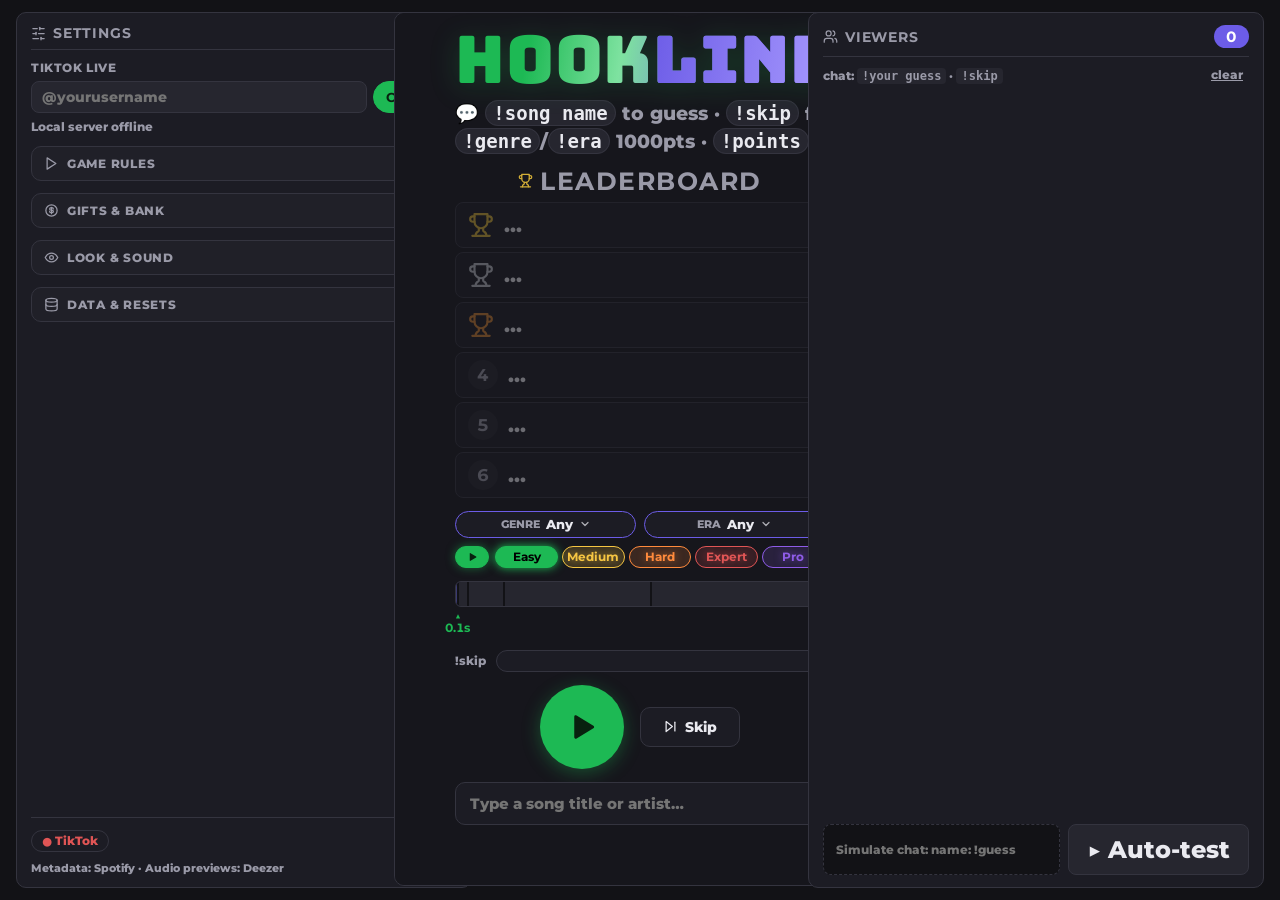
==== games/hookline/index.html @ 4ba78feb "MonkDoesStuff site v1: Games + Projects pages, plus static game copies Games page (default): Hooklin" ====
<!DOCTYPE html>
<html lang="en">
<head>
  <meta charset="UTF-8">
  <meta name="viewport" content="width=device-width, initial-scale=1.0">
  <title>Hookline</title>
  <link rel="preconnect" href="https://fonts.googleapis.com">
  <link rel="preconnect" href="https://fonts.gstatic.com" crossorigin>
  <link href="https://fonts.googleapis.com/css2?family=Bungee&family=Montserrat:wght@500;600;700;800&display=swap" rel="stylesheet">
  <link rel="stylesheet" href="css/style.css">
</head>
<body>
  <div id="layout">

    <!-- LEFT: settings console -->
    <aside id="left-col" class="col-panel">
      <h2 class="col-title"><svg class="icon" viewBox="0 0 24 24" fill="none" stroke="currentColor" stroke-width="2" stroke-linecap="round" stroke-linejoin="round"><line x1="21" x2="14" y1="4" y2="4"/><line x1="10" x2="3" y1="4" y2="4"/><line x1="21" x2="12" y1="12" y2="12"/><line x1="8" x2="3" y1="12" y2="12"/><line x1="21" x2="16" y1="20" y2="20"/><line x1="12" x2="3" y1="20" y2="20"/><line x1="14" x2="14" y1="2" y2="6"/><line x1="8" x2="8" y1="10" y2="14"/><line x1="16" x2="16" y1="18" y2="22"/></svg> Settings</h2>
      <section id="settings-panel">
        <div class="setting-row" id="row-tiktok">
          <span class="setting-label">TikTok LIVE</span>
          <div id="tiktok-connect-row">
            <input type="text" id="tiktok-user" placeholder="@yourusername" autocomplete="off" spellcheck="false">
            <button id="tiktok-connect-btn" class="chip">Connect</button>
          </div>
          <div class="setting-note" id="tiktok-note">Go live on TikTok, then connect your username</div>
        </div>

        <details class="sgroup" data-group="game">
          <summary><svg class="icon" viewBox="0 0 24 24" fill="none" stroke="currentColor" stroke-width="2" stroke-linecap="round" stroke-linejoin="round"><polygon points="5 3 19 12 5 21 5 3"/></svg> Game rules</summary>
          <div class="setting-row" id="row-stages">
            <span class="setting-label">Clip lengths</span>
            <div class="chips" id="stage-chips">
              <button class="chip" data-stage="0.1">0.1s</button>
              <button class="chip" data-stage="0.2">0.2s</button>
              <button class="chip" data-stage="0.5">0.5s</button>
              <button class="chip" data-stage="2">2s</button>
              <button class="chip" data-stage="5">5s</button>
              <button class="chip" data-stage="8">8s</button>
              <button class="chip" data-stage="15">15s</button>
            </div>
            <div class="setting-note">Which clip lengths a round steps through (shorter = more points). Applies from the next song</div>
          </div>
          <div class="setting-row" id="row-skippct">
            <span class="setting-label">!skip threshold</span>
            <div id="skippct-wrap">
              <input type="range" id="skippct-slider" min="0" max="100" value="25">
              <span id="skippct-value">25%</span>
            </div>
            <div class="setting-note">% of current viewers voting <code>!skip</code> to unlock the next clip length</div>
          </div>
          <div class="setting-row" id="row-purchasemode">
            <span class="setting-label">!genre/!era purchases</span>
            <div class="chips" id="purchasemode-chips">
              <button class="chip" data-pm="queue">Queue up</button>
              <button class="chip" data-pm="override">Override</button>
            </div>
            <div class="setting-note">If someone buys while another purchase is running: wait its turn, or replace it</div>
          </div>
          <div class="setting-row" id="row-follow">
            <span class="setting-label">Follow to play</span>
            <div class="chips" id="follow-chips">
              <button class="chip" data-follow="true">On</button>
              <button class="chip" data-follow="false">Off</button>
            </div>
            <div class="setting-note">Viewers must follow you before guesses and purchases count. New follows unlock instantly</div>
          </div>
          <div class="setting-row" id="row-automode">
            <span class="setting-label">Auto mode (AFK)</span>
            <div class="chips" id="automode-chips">
              <button class="chip" data-auto="true">On</button>
              <button class="chip" data-auto="false">Off</button>
            </div>
            <div class="chips" id="autogap-chips">
              <button class="chip" data-gap="500">0.5s gap</button>
              <button class="chip" data-gap="1000">1s gap</button>
              <button class="chip" data-gap="2000">2s gap</button>
            </div>
            <div class="setting-note">Loops the clip; a guessed song plays its full preview then the next round starts by itself</div>
          </div>
        </details>

        <details class="sgroup" data-group="bank">
          <summary><svg class="icon" viewBox="0 0 24 24" fill="none" stroke="currentColor" stroke-width="2" stroke-linecap="round" stroke-linejoin="round"><circle cx="12" cy="12" r="9"/><path d="M12 7v10"/><path d="M15 9.5c0-1.1-1.34-2-3-2s-3 .9-3 2 1.34 2 3 2 3 .9 3 2-1.34 2-3 2-3-.9-3-2"/></svg> Gifts &amp; bank</summary>
          <div class="setting-row" id="row-bank">
            <span class="setting-label">!bank rates</span>
            <div id="coinratio-wrap">
              <input type="number" id="coinratio-input" min="0" step="0.5" value="1">
              <span class="num-suffix">banked pts per gifted coin</span>
            </div>
            <div id="likesrate-wrap">
              <input type="number" id="likesrate-input" min="0" step="1" value="10">
              <span class="num-suffix">likes per 1 banked pt (0 = off)</span>
            </div>
            <div class="setting-note">Gifts and likes bank points in a separate pot, spent first on <code>!genre</code>/<code>!era</code></div>
          </div>
          <div class="setting-row" id="row-bankrotate">
            <span class="setting-label">Podium rotation</span>
            <div class="chips" id="bankrotate-chips">
              <button class="chip" data-rot="0">Leaderboard only</button>
              <button class="chip" data-rot="5">5s</button>
              <button class="chip" data-rot="10">10s</button>
              <button class="chip" data-rot="15">15s</button>
            </div>
            <div class="setting-note">The podium alternates Leaderboard ↔ Bank at this pace</div>
          </div>
          <div class="setting-row" id="row-wheelspin">
            <span class="setting-label">Gift wheel spin</span>
            <div id="wheelcoins-wrap">
              <input type="number" id="wheelcoins-input" min="0" step="1" value="0">
              <span class="num-suffix">coins to spin (0 = off)</span>
            </div>
            <div id="spinscale-wrap">
              <input type="range" id="spinscale-slider" min="50" max="150" step="5" value="100">
              <span id="spinscale-value">100%</span>
              <span class="num-suffix">wheel size</span>
            </div>
            <div id="spinpos-wrap">
              <input type="range" id="spinpos-slider" min="0" max="100" step="5" value="50">
              <span id="spinpos-value">50%</span>
              <span class="num-suffix">wheel position</span>
            </div>
            <div class="chips">
              <button class="chip" id="testspin-btn">Test spin</button>
            </div>
            <div class="setting-note">A single gift worth this many coins spins the wheel: 10K banked jackpot · free genre pick · free era pick · 1K banked · 2.5K banked</div>
          </div>
        </details>

        <details class="sgroup" data-group="look">
          <summary><svg class="icon" viewBox="0 0 24 24" fill="none" stroke="currentColor" stroke-width="2" stroke-linecap="round" stroke-linejoin="round"><circle cx="12" cy="12" r="3"/><path d="M2 12s3.5-7 10-7 10 7 10 7-3.5 7-10 7-10-7-10-7Z"/></svg> Look &amp; sound</summary>
          <div class="setting-row" id="row-volume">
            <span class="setting-label">Volume</span>
            <div id="volume-wrap" title="Volume">
              <span id="volume-icon"></span>
              <input type="range" id="volume-slider" min="0" max="100" value="70">
            </div>
          </div>
          <div class="setting-row" id="row-buffer">
            <span class="setting-label">Buffer</span>
            <div id="buffer-wrap">
              <input type="range" id="buffer-slider" min="0" max="120" value="0">
              <span id="buffer-value">0px</span>
            </div>
            <div class="setting-note">Empty space at the top of the frame, so TikTok's live UI doesn't cover the game</div>
          </div>
          <div class="setting-row" id="row-zoom">
            <span class="setting-label">Game zoom</span>
            <div id="zoom-wrap">
              <input type="range" id="zoom-slider" min="80" max="125" step="5" value="100">
              <span id="zoom-value">100%</span>
            </div>
            <div class="setting-note">Scales everything in the game column to fill the width more or less</div>
          </div>
          <div class="setting-row" id="row-logosize">
            <span class="setting-label">Title size</span>
            <div id="logosize-wrap">
              <input type="range" id="logosize-slider" min="50" max="150" step="5" value="100">
              <span id="logosize-value">100%</span>
            </div>
            <div class="setting-note">HOOKLINE.fun logo — shrink it if your monitor renders it too big</div>
          </div>
          <div class="setting-row" id="row-hintsize">
            <span class="setting-label">!commands size</span>
            <div id="hintsize-wrap">
              <input type="range" id="hintsize-slider" min="50" max="150" step="5" value="100">
              <span id="hintsize-value">100%</span>
            </div>
            <div class="setting-note">The two !song / !genre hint rows under the logo</div>
          </div>
        </details>

        <details class="sgroup" data-group="data">
          <summary><svg class="icon" viewBox="0 0 24 24" fill="none" stroke="currentColor" stroke-width="2" stroke-linecap="round" stroke-linejoin="round"><ellipse cx="12" cy="5" rx="9" ry="3"/><path d="M3 5v14c0 1.66 4 3 9 3s9-1.34 9-3V5"/><path d="M3 12c0 1.66 4 3 9 3s9-1.34 9-3"/></svg> Data &amp; resets</summary>
          <div class="setting-row" id="row-catalog" hidden>
            <span class="setting-label">Catalogue</span>
            <div id="catalog-info"></div>
            <button id="rebuild-btn" class="chip">⟳ Update catalogue</button>
            <div class="setting-note" id="rebuild-note">Pulls the latest songs from hookline.fun</div>
          </div>
          <div class="setting-row" id="row-reset">
            <span class="setting-label">Reset</span>
            <div class="chips">
              <button class="chip" id="clear-score-btn">Reset Score</button>
              <button class="chip" id="clear-lb-btn">Clear Leaderboard</button>
            </div>
          </div>
        </details>
      </section>
      <div id="left-footer">
        <div id="conn-row">
          <span id="tf-pill" title="TikFinity connection">● TikFinity</span>
          <button id="stats-btn" title="Stats"><svg class="icon" viewBox="0 0 24 24" fill="none" stroke="currentColor" stroke-width="2" stroke-linecap="round" stroke-linejoin="round"><path d="M3 3v18h18"/><path d="M18 17V9"/><path d="M13 17V5"/><path d="M8 17v-3"/></svg></button>
        </div>
        <span id="credits">Metadata: Spotify · Audio previews: Deezer</span>
      </div>
    </aside>

    <!-- CENTER: the game -->
    <main id="game">
      <h1 id="logo">Hook<span>line</span><em id="logo-tld">.fun</em></h1>

      <div id="how-to">
        <div>💬 <code>!song name</code> to guess · <code>!skip</code> for more</div>
        <div><code>!genre</code>/<code>!era</code> 1000pts · <code>!points</code> · <code>!bank</code></div>
      </div>

      <section id="top5" hidden>
        <h3 id="top5-title"><svg class="icon" viewBox="0 0 24 24" fill="none" stroke="currentColor" stroke-width="2" stroke-linecap="round" stroke-linejoin="round"><path d="M6 9H4.5a2.5 2.5 0 0 1 0-5H6"/><path d="M18 9h1.5a2.5 2.5 0 0 0 0-5H18"/><path d="M4 22h16"/><path d="M10 14.66V17c0 .55-.47.98-.97 1.21C7.85 18.75 7 20.24 7 22"/><path d="M14 14.66V17c0 .55.47.98.97 1.21C16.15 18.75 17 20.24 17 22"/><path d="M18 2H6v7a6 6 0 0 0 12 0V2Z"/></svg> LEADERBOARD</h3>
        <ol id="top5-list"></ol>
      </section>

      <div id="purchase-bar" hidden>
        <span id="pb-now"></span>
        <span id="pb-queue"></span>
      </div>

      <div id="winner-banner" hidden>
        <img id="winner-pfp" alt="" referrerpolicy="no-referrer">
        <div id="winner-pfp-fake" hidden>?</div>
        <span id="winner-name"></span>
        <span id="winner-points"></span>
      </div>

      <div id="round-badges"></div>

      <div id="clipbar">
        <div id="clipbar-segments"></div>
        <div id="clipbar-progress"></div>
      </div>
      <div id="clip-marker-wrap">
        <div id="clip-marker">
          <span id="cm-arrow">▲</span>
          <span id="cm-time"></span>
        </div>
      </div>

      <div id="skipbar" hidden>
        <span id="skipbar-label">!skip</span>
        <div id="skipbar-track"><div id="skipbar-fill"></div></div>
      </div>

      <div id="play-row">
        <button id="play-btn" title="Play clip"><svg class="ic-play" viewBox="0 0 24 24" fill="currentColor"><path d="M5.5 5.14v13.72c0 .8.87 1.3 1.56.88l11.2-6.86a1.03 1.03 0 0 0 0-1.76L7.06 4.26A1.03 1.03 0 0 0 5.5 5.14Z"/></svg><svg class="ic-pause" viewBox="0 0 24 24" fill="currentColor"><rect x="6" y="5" width="4" height="14" rx="1"/><rect x="14" y="5" width="4" height="14" rx="1"/></svg></button>
        <button id="skip-btn"><svg class="icon" viewBox="0 0 24 24" fill="none" stroke="currentColor" stroke-width="2" stroke-linecap="round" stroke-linejoin="round"><polygon points="5 4 15 12 5 20 5 4"/><line x1="19" x2="19" y1="5" y2="19"/></svg> Skip</button>
      </div>

      <div id="guess-box">
        <input type="text" id="guess-input" placeholder="Type a song title or artist…" autocomplete="off" spellcheck="false">
        <ul id="suggestions" hidden></ul>
      </div>

      <div id="reveal" hidden>
        <h2 id="reveal-outcome"></h2>
        <div id="reveal-card">
          <img id="reveal-cover" alt="Album cover">
          <div id="reveal-meta">
            <div id="reveal-title"></div>
            <div id="reveal-artist"></div>
            <div id="reveal-info"></div>
            <a id="reveal-spotify" target="_blank" rel="noopener">Open in Spotify ↗</a>
          </div>
        </div>
        <div id="reveal-points"></div>
        <div id="reveal-progress"><div id="reveal-progress-fill"></div></div>
        <div class="actions">
          <button id="replay-btn" title="Replay the clip"><svg class="ic-play" viewBox="0 0 24 24" fill="currentColor"><path d="M5.5 5.14v13.72c0 .8.87 1.3 1.56.88l11.2-6.86a1.03 1.03 0 0 0 0-1.76L7.06 4.26A1.03 1.03 0 0 0 5.5 5.14Z"/></svg><svg class="ic-pause" viewBox="0 0 24 24" fill="currentColor"><rect x="6" y="5" width="4" height="14" rx="1"/><rect x="14" y="5" width="4" height="14" rx="1"/></svg></button>
          <button id="next-btn">NEXT SONG ▶</button>
        </div>
      </div>

      <!-- bottom quarter of the 9:16 frame stays empty: webcam goes here on stream -->
      <div id="cam-zone"></div>

      <div id="spin-overlay" hidden>
        <div id="spin-card">
          <div id="spin-user">
            <img id="spin-pfp" alt="" referrerpolicy="no-referrer" hidden>
            <span id="spin-pfp-fake" hidden></span>
            <span id="spin-name"></span>
          </div>
          <div id="spin-title"></div>
          <div id="spin-wheel-wrap">
            <svg id="spin-wheel" viewBox="0 0 200 200"></svg>
            <div id="spin-pointer"><svg viewBox="0 0 24 24" fill="currentColor"><path d="M12 21 4 7h16L12 21Z"/></svg></div>
          </div>
          <div id="spin-result"></div>
        </div>
      </div>

      <div id="party-overlay" hidden>
        <div id="party-rays"></div>
        <div id="party-rays2"></div>
        <div id="party-card">
          <img id="party-pfp" alt="" referrerpolicy="no-referrer" hidden>
          <div id="party-title">MONK IS HERE!</div>
          <div id="party-handle">@monkdoesstuff</div>
          <div id="party-credit">Song Credit: LovDev — The Game Dev</div>
        </div>
      </div>

      <div id="overlay" hidden>
        <div id="overlay-content"></div>
      </div>
    </main>

    <!-- RIGHT: viewer console -->
    <aside id="right-col" class="col-panel">
      <h2 class="col-title"><svg class="icon" viewBox="0 0 24 24" fill="none" stroke="currentColor" stroke-width="2" stroke-linecap="round" stroke-linejoin="round"><path d="M16 21v-2a4 4 0 0 0-4-4H6a4 4 0 0 0-4 4v2"/><circle cx="9" cy="7" r="4"/><path d="M22 21v-2a4 4 0 0 0-3-3.87"/><path d="M16 3.13a4 4 0 0 1 0 7.75"/></svg> Viewers <span id="viewer-count" title="Current live viewers">0</span></h2>
      <section id="tiktok-panel">
        <div id="tiktok-panel-head">
          <span id="tf-hint">chat: <code>!your guess</code> · <code>!skip</code></span>
          <button id="chat-clear" title="Clear the chat log">clear</button>
        </div>
        <ul id="chat-feed"></ul>
        <div id="sim-row">
          <input type="text" id="sim-input" placeholder="Simulate chat: name: !guess" autocomplete="off">
          <button id="autotest-btn" title="Simulated chatroom of 10 fake viewers">▶ Auto-test</button>
        </div>
      </section>
    </aside>

  </div>

  <!-- iOS-style scroll wheel for the settings pickers -->
  <div id="wheel-overlay" hidden>
    <div id="wheel-card">
      <div id="wheel-title"></div>
      <div id="wheel-wrap">
        <div id="wheel"></div>
        <div id="wheel-highlight"></div>
      </div>
      <button id="wheel-done" class="big-btn">DONE</button>
    </div>
  </div>

  <dialog id="stats-modal">
    <h2>Stats</h2>
    <div id="stats-content"></div>
    <button id="stats-close">Close</button>
  </dialog>

  <script type="module" src="js/main.js"></script>
</body>
</html>
---- games/hookline/css/style.css ----
:root {
  --bg: #121216;
  --panel: #1c1c24;
  --panel-2: #26262f;
  --text: #eaeaf0;
  --text-dim: #9a9aa8;
  --accent: #1db954;
  --accent-2: #6c5ce7;
  --wrong: #e05555;
  --border: #34343f;
  --radius: 10px;
}

* { box-sizing: border-box; }

/* `display: flex` on a rule would otherwise beat the UA's [hidden] styling —
   without this, "hidden" overlays/panels still render (dark wash over the UI) */
[hidden] { display: none !important; }

body {
  margin: 0;
  font-family: "Montserrat", "Segoe UI", system-ui, sans-serif;
  font-weight: 800; /* Extra Bold is the house style, same as hookline.fun */
  background: var(--bg);
  color: var(--text);
  display: flex;
  flex-direction: column;
  align-items: center;
  min-height: 100vh;
}

input, select, button, textarea { font-family: inherit; font-weight: inherit; }

#logo {
  font-family: "Bungee", "Segoe UI", sans-serif;
  font-size: calc(4.1rem * var(--logo-scale, 1)); /* slider-scaled; base leaves room for the .fun tag */
  font-weight: 400;
  width: 100%;
  max-width: 80%;
  text-align: center;
  margin: 0 0 -4px;
  letter-spacing: 0.01em;
  line-height: 1;
  background: linear-gradient(100deg, var(--accent) 20%, #7ee2a0 45%, var(--accent-2) 80%);
  -webkit-background-clip: text;
  background-clip: text;
  color: transparent;
  filter: drop-shadow(0 4px 14px rgba(29, 185, 84, 0.22));
  user-select: none;
}
#logo span {
  background: linear-gradient(100deg, var(--accent-2), #a99bff);
  -webkit-background-clip: text;
  background-clip: text;
  color: transparent;
}
/* the .fun tag: same face, small, tucked at the right of the wordmark */
#logo-tld {
  font-style: normal;
  font-size: 0.3em;
  margin-left: 6px;
  background: linear-gradient(100deg, #a99bff, #7ee2a0);
  -webkit-background-clip: text;
  background-clip: text;
  color: transparent;
}

#left-footer {
  border-top: 1px solid var(--border);
  padding-top: 10px;
  display: flex;
  flex-direction: column;
  gap: 8px;
  margin-top: auto;
}
#conn-row {
  display: flex;
  align-items: center;
  justify-content: space-between;
}
#credits { color: var(--text-dim); font-size: 0.68rem; }

#tf-pill {
  font-size: 0.72rem;
  color: var(--wrong);
  border: 1px solid var(--border);
  border-radius: 999px;
  padding: 3px 10px;
  white-space: nowrap;
}
#tf-pill.connected { color: var(--accent); }

#stats-btn {
  background: none; border: 1px solid var(--border); border-radius: 8px;
  font-size: 1rem; padding: 4px 8px; cursor: pointer;
}

/* ---------- 3-column layout ---------- */

#layout {
  width: 100%;
  display: grid;
  /* side consoles pinned to the screen edges; the 9:16 frame (stream capture
     area) centres itself in the flexible middle track */
  /* equal side tracks keep the game frame dead-centre on screen — the left is
     wide enough for the genre chips on one row; the right panel doesn't fill
     its track, it pins to the screen edge at its original width below */
  grid-template-columns: 456px minmax(0, 1fr) 456px; /* 60% of the old 760 — the trimmed settings fit fine */
  gap: 16px;
  padding: 12px 16px;
  align-items: start;
  flex: 1;
}

#right-col {
  width: 456px; /* matches the slimmer left track so the frame stays dead-centre */
  justify-self: end;
}

.col-panel {
  background: var(--panel);
  border: 1px solid var(--border);
  border-radius: var(--radius);
  padding: 12px 14px;
  display: flex;
  flex-direction: column;
  gap: 10px;
  position: sticky;
  top: 12px;
  height: calc(100dvh - 24px); /* full viewport height, matching the frame */
  overflow-y: auto;
  scrollbar-width: thin;
}

.col-title {
  margin: 0;
  font-size: 0.85rem;
  color: var(--text-dim);
  text-transform: uppercase;
  letter-spacing: 0.06em;
  border-bottom: 1px solid var(--border);
  padding-bottom: 8px;
  display: flex;
  align-items: center;
  gap: 7px;
}

.icon { width: 15px; height: 15px; flex-shrink: 0; }

#viewer-count {
  margin-left: auto;
  background: var(--accent-2);
  color: #fff;
  border-radius: 999px;
  padding: 2px 12px;
  font-size: 0.95rem;
  font-weight: 700;
  font-variant-numeric: tabular-nums;
  letter-spacing: 0;
  text-transform: none;
}
#viewer-count.bump { animation: count-bump 350ms ease; }
@keyframes count-bump {
  0% { transform: scale(1); }
  40% { transform: scale(1.22); }
  100% { transform: scale(1); }
}
#volume-icon { display: flex; color: var(--text-dim); }
#stats-btn { display: flex; align-items: center; color: var(--text); }

#reveal-outcome { display: flex; align-items: center; gap: 10px; justify-content: center; }

/* self-win pill: pops in with a bounce, animated equaliser bars keep dancing */
.win-pill {
  background: var(--accent);
  color: #07230f;
  font-weight: 800;
  font-size: 1.15rem;
  border-radius: 999px;
  padding: 10px 24px;
  display: inline-flex;
  align-items: center;
  gap: 11px;
  box-shadow: 0 4px 20px rgba(29, 185, 84, 0.45);
  animation: pill-pop 480ms cubic-bezier(0.34, 1.56, 0.64, 1);
}
@keyframes pill-pop {
  from { transform: scale(0.2); opacity: 0; }
  to { transform: scale(1); opacity: 1; }
}
.eq { display: flex; gap: 3px; align-items: flex-end; height: 19px; }
.eq i {
  width: 4px;
  height: 100%;
  background: #07230f;
  border-radius: 2px;
  transform-origin: bottom;
  animation: eq-bounce 850ms ease-in-out infinite;
}
.eq i:nth-child(1) { animation-delay: 0ms; }
.eq i:nth-child(2) { animation-delay: 160ms; }
.eq i:nth-child(3) { animation-delay: 320ms; }
.eq i:nth-child(4) { animation-delay: 480ms; }
@keyframes eq-bounce {
  0%, 100% { transform: scaleY(0.3); }
  50% { transform: scaleY(1); }
}

/* loss pill: same pop, but red — and the equaliser sags instead of dancing */
.lose-pill {
  background: var(--wrong);
  color: #2b0a0a;
  font-weight: 800;
  font-size: 1.15rem;
  border-radius: 999px;
  padding: 10px 24px;
  display: inline-flex;
  align-items: center;
  gap: 11px;
  box-shadow: 0 4px 20px rgba(224, 85, 85, 0.4);
  animation: pill-pop 480ms cubic-bezier(0.34, 1.56, 0.64, 1);
}
.lose-pill .eq i { background: #2b0a0a; }
.eq-sad i {
  animation-name: eq-sag;
  animation-duration: 1600ms;
  animation-iteration-count: 1;
  animation-fill-mode: forwards;
}
@keyframes eq-sag {
  0% { transform: scaleY(0.9); }
  60%, 100% { transform: scaleY(0.15); }
}

.lb-pfp {
  width: 34px; height: 34px;
  border-radius: 50%;
  object-fit: cover;
  flex-shrink: 0;
}

@media (max-width: 1020px) {
  #layout { grid-template-columns: 1fr; }
  .col-panel { position: static; height: auto; }
  #left-col { order: 2; }
  main#game { order: 1; aspect-ratio: auto; height: auto; width: 100%; }
  #right-col { order: 3; width: auto; justify-self: stretch; }
}

/* ---------- settings (left column) ---------- */

#settings-panel {
  display: flex;
  flex-direction: column;
  gap: 12px;
}

.setting-row { display: flex; flex-direction: column; gap: 6px; }
.setting-label { color: var(--text-dim); font-size: 0.75rem; text-transform: uppercase; letter-spacing: 0.05em; }

.chips { display: flex; flex-wrap: wrap; gap: 6px; }
.chip {
  background: var(--panel-2);
  border: 1px solid var(--border);
  color: var(--text);
  border-radius: 999px;
  padding: 4px 12px;
  font-size: 0.82rem;
  cursor: pointer;
}
.chip.active { background: var(--accent); border-color: var(--accent); color: #08210f; font-weight: 600; }
.chip:disabled { opacity: 0.35; cursor: default; }

.font-row { display: flex; align-items: center; gap: 6px; }
#font-select, .elem-font {
  flex: 1;
  min-width: 0;
  width: 100%;
  background: var(--panel-2);
  color: var(--text);
  border: 1px solid var(--border);
  border-radius: 8px;
  padding: 6px 10px;
  font-size: 0.85rem;
  outline: none;
  cursor: pointer;
}
#font-select:focus, .elem-font:focus { border-color: var(--accent-2); }
.elem-size {
  width: 52px;
  background: var(--panel-2);
  color: var(--text);
  border: 1px solid var(--border);
  border-radius: 8px;
  padding: 6px 6px;
  font-size: 0.85rem;
  text-align: center;
  outline: none;
  flex-shrink: 0;
}
.elem-size:focus { border-color: var(--accent-2); }
.px-label { color: var(--text-dim); font-size: 0.75rem; }

#volume-wrap { display: flex; align-items: center; gap: 8px; }
#volume-slider { flex: 1; accent-color: var(--accent); }

#skippct-wrap, #buffer-wrap, #zoom-wrap, #logosize-wrap, #hintsize-wrap { display: flex; align-items: center; gap: 8px; }
#skippct-slider, #buffer-slider, #zoom-slider, #logosize-slider, #hintsize-slider { flex: 1; accent-color: var(--accent-2); }
#buffer-value, #zoom-value, #logosize-value, #hintsize-value {
  font-size: 0.8rem;
  font-variant-numeric: tabular-nums;
  min-width: 44px;
  text-align: right;
}
#skippct-value {
  font-size: 0.8rem;
  font-variant-numeric: tabular-nums;
  min-width: 38px;
  text-align: right;
}
#row-skippct code { background: var(--panel-2); padding: 1px 4px; border-radius: 3px; }

.setting-note { color: var(--text-dim); font-size: 0.75rem; min-height: 1em; }

/* settings value pills: tap to open the wheel picker */
.value-btn {
  display: inline-flex;
  align-items: center;
  justify-content: space-between;
  gap: 6px;
  align-self: flex-start;
  min-width: 220px;
  background: var(--panel-2);
  border: 1px solid var(--border);
  border-radius: 999px;
  padding: 7px 14px;
  color: var(--text);
  font-family: inherit;
  font-size: 0.9rem;
  font-weight: 600;
  cursor: pointer;
}
.value-btn:hover { border-color: var(--accent); }
.b-caret { width: 12px; height: 12px; opacity: 0.7; flex-shrink: 0; }

/* big green confirm button (wheel picker) */
.big-btn {
  background: var(--accent);
  color: #08210f;
  font-weight: 800;
  font-size: 1rem;
  border: none;
  border-radius: 999px;
  padding: 12px 28px;
  cursor: pointer;
  box-shadow: 0 4px 18px rgba(29, 185, 84, 0.3);
}
.big-btn:hover { filter: brightness(1.08); }

/* wheel picker: pops up centred, scroll-snap column like a date picker */
#wheel-overlay {
  position: fixed;
  inset: 0;
  z-index: 30;
  background: rgba(12, 12, 16, 0.7);
  display: flex;
  align-items: center;
  justify-content: center;
}
#wheel-card {
  width: min(300px, 88vw);
  background: var(--panel);
  border: 1px solid var(--border);
  border-radius: 16px;
  padding: 16px;
  display: flex;
  flex-direction: column;
  gap: 12px;
  align-items: center;
  box-shadow: 0 18px 50px rgba(0, 0, 0, 0.6);
  animation: wheel-pop 260ms cubic-bezier(0.34, 1.56, 0.64, 1);
}
@keyframes wheel-pop {
  from { transform: scale(0.7) translateY(24px); opacity: 0; }
  to { transform: scale(1) translateY(0); opacity: 1; }
}
#wheel-title {
  color: var(--text-dim);
  font-size: 0.8rem;
  text-transform: uppercase;
  letter-spacing: 0.08em;
}
#wheel-wrap { position: relative; width: 100%; }
#wheel {
  height: 320px;
  overflow-y: auto;
  scroll-snap-type: y mandatory;
  padding: 140px 0; /* keep (height - item) / 2 so ends can centre */
  scrollbar-width: none;
  -webkit-mask-image: linear-gradient(transparent, #000 25%, #000 75%, transparent);
  mask-image: linear-gradient(transparent, #000 25%, #000 75%, transparent);
}
#wheel::-webkit-scrollbar { display: none; }
.wheel-item {
  display: flex;
  align-items: center;
  justify-content: center;
  width: 100%;
  height: 40px;
  scroll-snap-align: center;
  background: none;
  border: none;
  color: var(--text-dim);
  font-family: inherit;
  font-size: 1rem;
  cursor: pointer;
  transition: transform 0.15s ease, color 0.15s ease;
}
.wheel-item.near { color: var(--text); }
.wheel-item:disabled { opacity: 0.3; cursor: default; text-decoration: line-through; }
.wheel-item.current {
  color: var(--diff-color, var(--accent)); /* difficulty rows keep their hue */
  font-weight: 800;
  transform: scale(1.2);
}
#wheel-highlight {
  position: absolute;
  top: 140px;
  left: 6px;
  right: 6px;
  height: 40px;
  border-radius: 10px;
  border: 1px solid var(--border);
  background: rgba(108, 92, 231, 0.1);
  pointer-events: none;
}
#wheel-done { width: 100%; padding: 10px 0; }

#row-catalog { border-top: 1px solid var(--border); padding-top: 10px; }
#catalog-info { font-size: 0.8rem; color: var(--text-dim); }
#rebuild-btn { align-self: flex-start; }
#rebuild-btn:disabled { opacity: 0.5; cursor: wait; }

/* ---------- center column: the game ---------- */

main#game {
  /* 9:16 portrait frame filling the viewport height */
  height: calc(100dvh - 26px);
  min-height: 540px;
  aspect-ratio: 9 / 16;
  justify-self: center;
  background: #16161c;
  border: 1px solid var(--border);
  border-radius: var(--radius);
  padding: 14px;
  /* Buffer setting: extra empty space above the content (only in this frame)
     so TikTok Live's top overlay doesn't cover the game on stream */
  padding-top: calc(14px + var(--top-buffer, 0px));
  overflow-y: auto;
  scrollbar-width: none; /* scroll still works; no visible bar on stream */
  display: flex;
  flex-direction: column;
  align-items: center;
  gap: 13px;
  position: relative;
}

main#game::-webkit-scrollbar { display: none; }

/* fixed-height flex children must never get squeezed when content is tall —
   overflow scrolls (invisibly) instead of squishing the bars */
main#game > * { flex-shrink: 0; }

/* streamer-adjustable zoom for the game widgets; the logo and command hint
   already fill the frame width, so zooming them could only clip */
main#game > *:not(#overlay):not(#spin-overlay):not(#cam-zone):not(#logo):not(#how-to) { zoom: var(--game-zoom, 1); }

/* 0.2s cross-fade for the widgets that swap between game and reveal;
   the logo / hint / TOP 5 stay solid throughout */
#round-badges, #guess-history, #winner-banner, #clipbar, #clip-marker-wrap,
#skipbar, #play-row, #guess-box, #reveal {
  transition: opacity 0.2s ease;
}
main#game.swap-out :is(#round-badges, #guess-history, #winner-banner, #clipbar,
#clip-marker-wrap, #skipbar, #play-row, #guess-box, #reveal) {
  opacity: 0;
}

#how-to {
  font-size: var(--howto-fs, 14px);
  font-family: var(--howto-ff, inherit);
  color: var(--text-dim);
  text-align: center;
}
#how-to { width: 80%; } /* same width as the leaderboard */
#how-to div { font-size: calc(19px * var(--hint-scale, 1)); white-space: nowrap; } /* both command rows match, slider-scaled */
#how-to div + div { margin-top: 5px; }
#how-to code {
  background: var(--panel-2);
  border: 1px solid var(--border);
  padding: 1px 7px;
  border-radius: 999px;
  color: var(--text);
}

#round-badges {
  display: flex;
  flex-direction: column;
  gap: 8px;
  width: 100%;
  max-width: 80%;
}
#badge-row { display: flex; gap: 8px; width: 100%; }
.badge {
  flex: 1;
  display: inline-flex;
  align-items: center;
  justify-content: center;
  gap: 6px;
  background: var(--panel);
  border: 1px solid var(--accent-2);
  color: var(--text);
  border-radius: 999px;
  padding: 5px 14px;
  font-size: 0.8rem;
  font-family: inherit;
  cursor: pointer;
  white-space: nowrap;
  overflow: hidden;
  text-overflow: ellipsis;
}
.badge:hover { border-color: var(--accent); }
.badge .b-label { color: var(--text-dim); font-size: 0.7rem; text-transform: uppercase; }

/* difficulty ladder: all five clickable, current one lit; the play toggle
   to its left arms "climb one difficulty after every song" */
#difficulty-row { display: flex; gap: 6px; width: 100%; align-items: stretch; }
#difficulty-strip { display: flex; gap: 4px; flex: 1; }
#diffcycle-btn {
  width: 34px;
  flex-shrink: 0;
  border-radius: 999px;
  border: 1px solid var(--border);
  background: var(--panel-2);
  color: var(--text-dim);
  display: flex;
  align-items: center;
  justify-content: center;
  cursor: pointer;
  padding: 0;
}
#diffcycle-btn svg { width: 12px; height: 12px; margin-left: 1px; }
#diffcycle-btn.active {
  background: var(--accent);
  border-color: var(--accent);
  color: #08210f;
  box-shadow: 0 0 10px rgba(29, 185, 84, 0.5);
}
.diff-step {
  --diff-color: var(--text-dim);
  flex: 1;
  text-align: center;
  font-size: 0.72rem;
  font-weight: 700;
  font-family: inherit;
  cursor: pointer;
  padding: 3px 2px;
  border-radius: 999px;
  border: 1px solid var(--diff-color);
  color: var(--diff-color);
  background: color-mix(in srgb, var(--diff-color) 16%, transparent);
  text-shadow: 0 0 8px color-mix(in srgb, currentColor 60%, transparent); /* soft neon */
  white-space: nowrap;
  overflow: hidden;
  text-overflow: ellipsis;
}
.diff-step.active {
  background: var(--diff-color);
  color: #000;
  text-shadow: none;
  box-shadow: 0 0 10px var(--diff-color);
}
.diff-easy { --diff-color: #1db954; }
.diff-medium { --diff-color: #f5c542; }
.diff-hard { --diff-color: #ff8a3c; }
.diff-expert { --diff-color: #e05555; }
.diff-impossible { --diff-color: #8e5ce7; }

/* winner banner: only present on the reveal, sized by its content */
#winner-banner {
  display: flex;
  flex-direction: column;
  align-items: center;
  justify-content: center;
  gap: 10px;
  width: 100%;
  flex-shrink: 0;
}

/* live purchase window + queue, under the leaderboard */
#purchase-bar {
  width: 80%;
  display: flex;
  flex-direction: column;
  align-items: center;
  gap: 3px;
  background: rgba(108, 92, 231, 0.12);
  border: 1px solid var(--accent-2);
  border-radius: 10px;
  padding: 6px 12px;
  font-size: 0.85rem;
  text-align: center;
}
#pb-now { color: var(--text); font-weight: 800; }
#pb-queue { color: var(--text-dim); font-size: 0.75rem; }
#winner-pfp {
  width: 120px; height: 120px;
  border-radius: 50%;
  border: 3px solid var(--accent);
  object-fit: cover;
  box-shadow: 0 6px 26px rgba(29, 185, 84, 0.35);
}
#winner-pfp-fake {
  width: 120px; height: 120px;
  border-radius: 50%;
  border: 3px dashed var(--border);
  display: flex;
  align-items: center;
  justify-content: center;
  font-size: 3.4rem;
  font-weight: 800;
  color: var(--text-dim);
  background: var(--panel);
}
#winner-banner.won #winner-pfp-fake {
  border-style: solid;
  border-color: var(--accent);
  color: var(--accent);
}
#winner-name { font-size: 1.3rem; font-weight: 700; }
#winner-points {
  font-size: 1.15rem;
  font-weight: 800;
  color: var(--accent);
}
#winner-banner.lost #winner-points { color: var(--text-dim); }

#clipbar {
  width: 100%;
  max-width: 80%;
  height: 26px;
  position: relative;
  border-radius: 6px;
  overflow: hidden;
  background: var(--panel);
  border: 1px solid var(--border);
}
#clipbar-segments { position: absolute; inset: 0; display: flex; }
.seg { border-right: 2px solid var(--bg); height: 100%; background: var(--panel-2); }
.seg.unlocked { background: #3a3a72; }
.seg:last-child { border-right: none; }
#clipbar-progress {
  position: absolute; top: 0; left: 0; height: 100%;
  width: 0%;
  background: var(--accent);
  opacity: 0.85;
  transition: width 60ms linear;
}

/* single moving marker: arrow points up at the current stage's segment */
#clip-marker-wrap {
  width: 100%;
  max-width: 80%;
  position: relative;
  height: 32px;
  margin-top: -9px;
}
#clip-marker {
  position: absolute;
  transform: translateX(-50%);
  display: flex;
  flex-direction: column;
  align-items: center;
  transition: left 250ms ease;
  color: var(--accent);
}
#cm-arrow { font-size: 0.6rem; line-height: 1; }
#cm-time { font-size: 0.78rem; font-weight: 700; font-variant-numeric: tabular-nums; }

/* !skip vote progress — fills as viewers vote to unlock the next segment */
#skipbar {
  width: 100%;
  max-width: 80%;
  display: flex;
  align-items: center;
  gap: 10px;
  margin-top: -6px;
}
#skipbar-track {
  flex: 1;
  height: 22px;
  background: var(--panel);
  border: 1px solid var(--border);
  border-radius: 999px;
  overflow: hidden;
}
#skipbar-fill {
  height: 100%;
  width: 0%;
  background: var(--accent-2);
  border-radius: 999px;
  transition: width 250ms ease;
}
#skipbar-label {
  font-size: 0.78rem;
  color: var(--text-dim);
  font-variant-numeric: tabular-nums;
  white-space: nowrap;
}

#play-row {
  display: flex;
  align-items: center;
  gap: 16px;
  position: relative; /* anchors the wrong-guess pops */
}

/* "It's not <guess>!" — neon red, floats up when a viewer guesses wrong */
.guess-pop {
  position: absolute;
  left: 50%;
  top: -10px;
  transform: translateX(-50%);
  color: var(--wrong);
  font-weight: 800;
  font-size: 1.5rem; /* readable from the stream */
  white-space: nowrap;
  pointer-events: none;
  z-index: 5;
  animation: guess-pop-float 3.8s ease-out forwards;
}
/* "<name> you have 2,500 points!" — cyan neon balance check (!points) */
.points-pop {
  position: absolute;
  left: 50%;
  top: -10px;
  transform: translateX(-50%);
  color: #4ecdc4;
  font-weight: 800;
  font-size: 1.5rem;
  white-space: nowrap;
  pointer-events: none;
  z-index: 6;
  animation: guess-pop-float 3.8s ease-out forwards;
}

/* "<name> you need 1,000 points!" — orange neon, not enough to steer */
.fail-pop {
  position: absolute;
  left: 50%;
  top: -10px;
  transform: translateX(-50%);
  color: #ff8a3c;
  font-weight: 800;
  font-size: 1.5rem;
  white-space: nowrap;
  pointer-events: none;
  z-index: 6;
  animation: guess-pop-float 3.8s ease-out forwards;
}

/* "<name> set Genre: Pop!" — green neon, a viewer spent points to steer */
.setting-pop {
  position: absolute;
  left: 50%;
  top: -10px;
  transform: translateX(-50%);
  color: var(--accent);
  font-weight: 800;
  font-size: 1.5rem;
  white-space: nowrap;
  pointer-events: none;
  z-index: 6;
  animation: guess-pop-float 3.8s ease-out forwards;
}

@keyframes guess-pop-float {
  0% { opacity: 0; transform: translate(-50%, 12px) scale(0.4); }
  9% { opacity: 1; transform: translate(-50%, -8px) scale(1.18); }
  16% { transform: translate(-50%, -14px) scale(1); }
  85% { opacity: 1; }
  100% { opacity: 0; transform: translate(-50%, -90px) scale(1); }
}
#play-btn {
  width: 84px;
  height: 84px;
  border-radius: 50%;
  background: var(--accent);
  color: #08210f;
  border: none;
  cursor: pointer;
  display: flex;
  align-items: center;
  justify-content: center;
  padding: 0;
  flex-shrink: 0;
  box-shadow: 0 4px 18px rgba(29, 185, 84, 0.35);
}
#play-btn svg { width: 36px; height: 36px; }
#play-btn .ic-play { margin-left: 4px; }
#play-btn .ic-pause { display: none; }
#play-btn.playing .ic-play { display: none; }
#play-btn.playing .ic-pause { display: block; }
#play-btn.playing { animation: play-pulse 1.1s ease-in-out infinite; }
@keyframes play-pulse {
  0%, 100% { transform: scale(1); box-shadow: 0 4px 18px rgba(29, 185, 84, 0.35); }
  50% { transform: scale(1.07); box-shadow: 0 4px 30px rgba(29, 185, 84, 0.65); }
}
#play-btn:disabled { opacity: 0.5; cursor: default; box-shadow: none; }
#play-btn:active { transform: scale(0.96); }

#skip-btn {
  background: var(--panel);
  color: var(--text);
  border: 1px solid var(--border);
  border-radius: var(--radius);
  padding: 10px 22px;
  font-size: 0.9rem;
  cursor: pointer;
  display: flex;
  align-items: center;
  gap: 7px;
}
#skip-btn:hover { background: var(--panel-2); }

#guess-box { width: 100%; max-width: 80%; position: relative; }
#guess-input {
  width: 100%;
  padding: 11px 14px;
  font-size: 0.95rem;
  background: var(--panel);
  color: var(--text);
  border: 1px solid var(--border);
  border-radius: var(--radius);
  outline: none;
}
#guess-input:focus { border-color: var(--accent-2); }

#suggestions {
  position: absolute;
  bottom: calc(100% + 4px);
  left: 0; right: 0;
  list-style: none;
  margin: 0; padding: 4px;
  background: var(--panel-2);
  border: 1px solid var(--border);
  border-radius: var(--radius);
  max-height: 260px;
  overflow-y: auto;
  z-index: 10;
  box-shadow: 0 -6px 20px rgba(0,0,0,0.45);
}
#suggestions li {
  padding: 8px 10px;
  border-radius: 6px;
  cursor: pointer;
  font-size: 0.88rem;
}
#suggestions li .s-artist { color: var(--text-dim); }
#suggestions li.selected, #suggestions li:hover { background: var(--accent-2); color: #fff; }
#suggestions li.selected .s-artist, #suggestions li:hover .s-artist { color: #d9d4ff; }

.actions { display: flex; gap: 10px; }
.actions button {
  background: var(--panel);
  color: var(--text);
  border: 1px solid var(--border);
  border-radius: var(--radius);
  padding: 9px 20px;
  font-size: 0.9rem;
  cursor: pointer;
}
.actions button:hover { background: var(--panel-2); }
#next-btn { background: var(--accent); color: #08210f; border-color: var(--accent); font-weight: 700; }
#replay-btn {
  width: 42px;
  height: 42px;
  border-radius: 50%;
  padding: 0;
  display: flex;
  align-items: center;
  justify-content: center;
  flex-shrink: 0;
}
#replay-btn svg { width: 17px; height: 17px; }
#replay-btn .ic-play { margin-left: 2px; }
#replay-btn .ic-pause { display: none; }
#replay-btn.playing .ic-play { display: none; }
#replay-btn.playing .ic-pause { display: block; }
#replay-btn.playing {
  background: var(--accent);
  color: #08210f;
  border-color: var(--accent);
  animation: play-pulse 1.1s ease-in-out infinite;
}
#next-btn:disabled { opacity: 0.6; }

#reveal {
  width: 100%;
  max-width: 80%;
  display: flex;
  flex-direction: column;
  align-items: center;
  gap: 12px;
  background: var(--panel);
  border: 1px solid var(--border);
  border-radius: var(--radius);
  padding: 16px;
}
#reveal-outcome { margin: 0; font-size: 1.1rem; }
#reveal-card {
  display: flex;
  flex-direction: column;
  align-items: center;
  gap: 12px;
  width: 100%;
}
#reveal-cover { width: 140px; height: 140px; border-radius: 10px; object-fit: cover; }
#reveal-meta { text-align: center; }
#reveal-title { font-weight: 700; font-size: 1.35rem; }
#reveal-artist { color: var(--text-dim); font-size: 1.05rem; }
#reveal-info { color: var(--text-dim); font-size: 0.85rem; margin-top: 4px; }
#reveal-spotify { color: var(--accent); font-size: 0.8rem; text-decoration: none; }
#reveal-points { font-size: 0.95rem; color: var(--accent); font-weight: 600; }

/* preview playback progress under the reveal */
#reveal-progress {
  width: 100%;
  height: 8px;
  background: var(--panel-2);
  border: 1px solid var(--border);
  border-radius: 999px;
  overflow: hidden;
}
#reveal-progress-fill {
  height: 100%;
  width: 0%;
  background: var(--accent);
  border-radius: 999px;
  transition: width 120ms linear;
}

#tiktok-connect-row { display: flex; gap: 6px; }
#tiktok-connect-btn {
  background: var(--accent);
  border-color: var(--accent);
  color: #08210f;
  font-weight: 700;
}
#tiktok-connect-btn.disconnect {
  background: var(--wrong);
  border-color: var(--wrong);
  color: #2b0a0a;
}
#tiktok-note.live {
  color: var(--accent);
  font-weight: 800;
  animation: live-pulse 1.6s ease-in-out infinite;
}
@keyframes live-pulse {
  0%, 100% { opacity: 1; }
  50% { opacity: 0.45; }
}
#tiktok-user {
  flex: 1;
  min-width: 0;
  background: var(--panel-2);
  color: var(--text);
  border: 1px solid var(--border);
  border-radius: 8px;
  padding: 7px 10px;
  font-size: 0.85rem;
  outline: none;
}
#tiktok-user:focus { border-color: var(--accent-2); }

#overlay {
  position: absolute;
  inset: 0;
  background: rgba(12,12,16,0.88);
  display: flex;
  align-items: center;
  justify-content: center;
  z-index: 20;
  border-radius: var(--radius);
}
#overlay-content {
  text-align: center;
  padding: 24px;
  display: flex;
  flex-direction: column;
  gap: 14px;
  align-items: center;
  max-width: 420px;
}
#overlay-content h2 { margin: 0; }
#overlay-content p { color: var(--text-dim); margin: 0; line-height: 1.5; }
#overlay-content button {
  background: var(--accent);
  color: #08210f;
  font-weight: 700;
  border: none;
  border-radius: 999px;
  padding: 12px 30px;
  font-size: 1rem;
  cursor: pointer;
}

/* ---------- viewer console (right column) ---------- */

#tiktok-panel {
  display: flex;
  flex-direction: column;
  gap: 8px;
  font-size: 0.85rem;
  flex: 1;      /* fill the full-height column */
  min-height: 0;
}
#tiktok-panel-head {
  display: flex;
  justify-content: space-between;
  align-items: center;
  gap: 6px;
  color: var(--text-dim);
  font-size: 0.75rem;
}
#tf-hint code { background: var(--panel-2); padding: 1px 5px; border-radius: 4px; }
#chat-clear {
  background: none; border: none; color: var(--text-dim);
  cursor: pointer; font-size: 0.72rem; text-decoration: underline;
  flex-shrink: 0;
}
#chat-clear:hover { color: var(--text); }

#chat-feed {
  list-style: none;
  margin: 0; padding: 0;
  display: flex;
  flex-direction: column;
  gap: 3px;
  flex: 1;           /* chat log takes all the height the column offers */
  min-height: 40px;
  overflow-y: auto;
  scrollbar-width: thin;
}
#chat-feed li { color: var(--text-dim); overflow-wrap: anywhere; }
#chat-feed li.hit { color: var(--accent); font-weight: 600; }
#chat-feed li .cf-name { color: var(--text); }

/* Top-5 podium (centre column, on-stream); title and rows font-tuned separately */
#top5 {
  width: 100%;
  max-width: 80%;
}
#top5-title {
  margin: 0 0 6px;
  font-size: var(--top5title-fs, 25px);
  font-family: var(--top5title-ff, inherit);
  color: var(--text-dim);
  text-transform: uppercase;
  letter-spacing: 0.06em;
  display: flex;
  align-items: center;
  justify-content: center;
  gap: 7px;
}
#top5-title .icon { color: #d4af37; }
.lb-empty { opacity: 0.4; }
.lb-trophy { width: 26px; height: 26px; color: var(--text-dim); flex-shrink: 0; }
.trophy-1 { color: #d4af37; }
.trophy-2 { color: #b8bcc4; }
.trophy-3 { color: #cd7f32; }

/* reserved webcam area: soaks up the leftover bottom space, but shrinks
   instead of forcing the frame to scroll when content is tall */
#cam-zone {
  width: 100%;
  min-height: 0;
  margin-top: auto;
  flex-shrink: 1;
  pointer-events: none;
}
#top5-list {
  list-style: none;
  margin: 0; padding: 0;
  display: flex;
  flex-direction: column;
  gap: 4px;
}
#top5-list li {
  display: flex;
  align-items: center;
  gap: 10px;
  background: var(--panel);
  border: 1px solid var(--border);
  border-radius: 8px;
  padding: 5px 12px;
  font-size: 14px; /* was 27px — halved, the old size dwarfed the frame */
  font-variant-numeric: tabular-nums;
  /* fixed height: emoji/fancy-glyph nicknames can't stretch the rows */
  height: 46px;
  overflow: hidden;
}
.lb-rank {
  width: 30px; height: 30px;
  border-radius: 50%;
  display: flex; align-items: center; justify-content: center;
  font-size: 1.05rem;
  font-weight: 700;
  background: var(--panel-2);
  color: var(--text-dim);
  flex-shrink: 0;
}
.rank-1 { border-color: #d4af37; background: linear-gradient(90deg, rgba(212,175,55,0.16), var(--panel)); }
.rank-1 .lb-rank { background: #d4af37; color: #2a2105; }
.rank-2 { border-color: #b8bcc4; background: linear-gradient(90deg, rgba(184,188,196,0.13), var(--panel)); }
.rank-2 .lb-rank { background: #b8bcc4; color: #23252a; }
.rank-3 { border-color: #cd7f32; background: linear-gradient(90deg, rgba(205,127,50,0.13), var(--panel)); }
.rank-3 .lb-rank { background: #cd7f32; color: #2b1a08; }
/* 6th row: ranks 6+ share one slot, cross-fading between scorers */
.lb-rot-inner {
  display: flex;
  align-items: center;
  gap: 10px;
  flex: 1;
  min-width: 0;
  transition: opacity 0.25s ease;
}
.lb-rot-inner.fade { opacity: 0; }
.lb-name { flex: 1; overflow: hidden; text-overflow: ellipsis; white-space: nowrap; font-size: 1.5em; }
#top5-list .lb-pts { color: var(--accent); font-weight: 700; }
.lb-pfp-blank { display: inline-block; background: var(--panel-2); }

#sim-row { display: flex; gap: 8px; }
#sim-row input {
  flex: 1;
  min-width: 0;
  background: var(--bg);
  border: 1px dashed var(--border);
  border-radius: 8px;
  color: var(--text-dim);
  padding: 8px 12px;
  font-size: 0.75rem; /* was 1.5rem — halved */
}
#autotest-btn {
  background: var(--panel-2);
  color: var(--text);
  border: 1px solid var(--border);
  border-radius: 8px;
  padding: 10px 18px;
  font-size: 1.5rem;
  cursor: pointer;
  white-space: nowrap;
  flex-shrink: 0;
}
#autotest-btn:hover { border-color: var(--accent-2); }

/* ---------- stats modal / footer ---------- */

#stats-modal {
  background: var(--panel);
  color: var(--text);
  border: 1px solid var(--border);
  border-radius: var(--radius);
  padding: 20px 26px;
  min-width: 300px;
}
#stats-modal::backdrop { background: rgba(0,0,0,0.6); }
#stats-modal h2 { margin-top: 0; }
#stats-content table { width: 100%; border-collapse: collapse; font-size: 0.9rem; }
#stats-content td { padding: 4px 8px; }
#stats-content td:last-child { text-align: right; font-variant-numeric: tabular-nums; }
#stats-content h3 { font-size: 0.85rem; color: var(--text-dim); margin: 12px 0 4px; }
#stats-close {
  margin-top: 14px;
  background: var(--panel-2); color: var(--text);
  border: 1px solid var(--border); border-radius: 8px;
  padding: 8px 18px; cursor: pointer;
}


/* ===== !bank / gift features (bank, follow gate, wheel spin) ===== */

/* "<name> banked 500 pts!" — gold neon, a gift landed in the bank */
.bank-pop {
  position: absolute;
  left: 50%;
  top: -10px;
  transform: translateX(-50%);
  color: #f7c948;
  font-weight: 800;
  font-size: 1.5rem;
  white-space: nowrap;
  pointer-events: none;
  z-index: 6;
  animation: guess-pop-float 3.8s ease-out forwards;
}

/* podium in BANK view: gold accents so the two boards read differently */
#top5.bank-view #top5-title { color: #f7c948; }
#top5.bank-view .lb-pts { color: #f7c948; }

/* small number inputs in the settings console */
#coinratio-wrap, #wheelcoins-wrap, #likesrate-wrap {
  display: flex;
  align-items: center;
  gap: 8px;
}
#spinscale-wrap, #spinpos-wrap {
  display: flex;
  align-items: center;
  gap: 8px;
}
#spinscale-wrap input, #spinpos-wrap input { flex: 1; min-width: 0; }
#spinscale-value, #spinpos-value { font-size: 0.8rem; font-weight: 700; min-width: 38px; text-align: right; }
#coinratio-input, #wheelcoins-input, #likesrate-input {
  width: 72px;
  padding: 6px 8px;
  background: rgba(255, 255, 255, 0.06);
  border: 1px solid rgba(255, 255, 255, 0.14);
  border-radius: 8px;
  color: var(--text, #fff);
  font: inherit;
  font-weight: 700;
}
#coinratio-input:focus, #wheelcoins-input:focus, #likesrate-input:focus { border-color: var(--accent-2); outline: none; }
.num-suffix { font-size: 0.78rem; opacity: 0.75; }

/* gift wheel spin — on-stream overlay in the centre column */
#spin-overlay {
  position: absolute;
  inset: 0;
  display: flex;
  align-items: center;
  justify-content: center;
  background: rgba(5, 5, 10, 0.82);
  z-index: 40;
  pointer-events: none;
}
#spin-card {
  position: absolute;
  left: 0;
  right: 0;
  top: calc(var(--spin-pos, 50) * 1%);
  transform: translateY(-50%) scale(var(--spin-scale, 1));
  display: flex;
  flex-direction: column;
  align-items: center;
  gap: 14px;
  padding: 18px;
}
#spin-user {
  display: flex;
  flex-direction: column;
  align-items: center;
  gap: 8px;
}
#spin-pfp, #spin-pfp-fake {
  width: 68px;
  height: 68px;
  border-radius: 50%;
  border: 3px solid #f7c948;
  box-shadow: 0 0 20px rgba(247, 201, 72, 0.5);
  object-fit: cover;
}
#spin-pfp-fake {
  display: flex;
  align-items: center;
  justify-content: center;
  font-size: 1.8rem;
  background: rgba(247, 201, 72, 0.15);
}
#spin-name {
  font-weight: 800;
  font-size: 1.25rem;
  color: #fff;
  text-shadow: 0 0 12px rgba(255, 255, 255, 0.35);
}
#spin-title {
  font-family: 'Bungee', 'Montserrat', sans-serif;
  font-size: 1.5rem;
  color: #f7c948;
  text-shadow: 0 0 18px rgba(247, 201, 72, 0.55);
  text-align: center;
}
#spin-wheel-wrap {
  position: relative;
  width: min(320px, 78%);
  aspect-ratio: 1;
}
#spin-wheel {
  width: 100%;
  height: 100%;
  transform-origin: 50% 50%;
  filter: drop-shadow(0 0 22px rgba(247, 201, 72, 0.35));
}
#spin-pointer {
  position: absolute;
  top: -16px;
  left: 50%;
  transform: translateX(-50%);
  transform-origin: 50% 22%;
  transition: transform 70ms ease-out;
  width: 34px;
  color: #fff;
  filter: drop-shadow(0 2px 6px rgba(0, 0, 0, 0.8));
}
#spin-pointer.kick {
  transform: translateX(-50%) rotate(-16deg);
  transition: transform 30ms ease-in;
}
.spin-label {
  fill: #0d0d14;
  font-family: 'Montserrat', sans-serif;
  font-weight: 800;
  font-size: 15px;
}
.spin-label .spin-sub { font-size: 9px; letter-spacing: 0.06em; }
/* the result slot is ALWAYS in layout (two lines reserved) and only turns
   visible — so the wheel never shifts when the message appears */
#spin-result {
  font-weight: 800;
  font-size: 1.35rem;
  min-height: 3.8rem;
  visibility: hidden;
  color: #fff;
  text-align: center;
  text-shadow: 0 0 14px rgba(255, 255, 255, 0.4);
}
#spin-result.show { visibility: visible; }

/* ===== !gamedev easter egg: Monk is here! ===== */

#party-overlay {
  position: absolute;
  inset: 0;
  overflow: hidden;
  display: flex;
  align-items: center;
  justify-content: center;
  background: rgba(5, 5, 10, 0.85);
  z-index: 45;
  pointer-events: none;
  opacity: 0;
  transition: opacity 0.5s ease;
}
#party-overlay.show { opacity: 1; }
/* sweeping searchlight rays, two layers spinning opposite ways */
#party-rays, #party-rays2 {
  position: absolute;
  left: 50%;
  top: 50%;
  width: 300%;
  aspect-ratio: 1;
  translate: -50% -50%;
  background: repeating-conic-gradient(
    rgba(247, 201, 72, 0.16) 0deg 12deg,
    transparent 12deg 30deg
  );
  -webkit-mask-image: radial-gradient(circle, #000 0%, transparent 62%);
  mask-image: radial-gradient(circle, #000 0%, transparent 62%);
  animation: party-spin 9s linear infinite;
}
#party-rays2 {
  background: repeating-conic-gradient(
    rgba(30, 215, 96, 0.11) 0deg 9deg,
    transparent 9deg 36deg
  );
  animation: party-spin 13s linear infinite reverse;
}
@keyframes party-spin { to { rotate: 360deg; } }

#party-card {
  position: relative;
  display: flex;
  flex-direction: column;
  align-items: center;
  gap: 14px;
  padding: 20px;
}
#party-pfp {
  width: 110px;
  height: 110px;
  border-radius: 50%;
  border: 4px solid #f7c948;
  object-fit: cover;
  box-shadow: 0 0 30px rgba(247, 201, 72, 0.7), 0 0 70px rgba(247, 201, 72, 0.35);
  animation: party-pop-in 0.55s cubic-bezier(0.2, 1.6, 0.4, 1) both;
}
#party-title {
  font-family: 'Bungee', 'Montserrat', sans-serif;
  font-size: 2.6rem;
  text-align: center;
  color: #f7c948;
  text-shadow:
    0 0 14px rgba(247, 201, 72, 0.8),
    0 0 40px rgba(247, 201, 72, 0.5),
    0 0 80px rgba(30, 215, 96, 0.35);
  animation: party-pulse 0.8s ease-in-out infinite alternate,
    party-pop-in 0.55s cubic-bezier(0.2, 1.6, 0.4, 1) both;
}
#party-handle {
  font-weight: 800;
  font-size: 1.3rem;
  color: #fff;
  text-shadow: 0 0 14px rgba(169, 155, 255, 0.75), 0 0 34px rgba(108, 92, 231, 0.5);
  animation: party-pop-in 0.55s 0.15s cubic-bezier(0.2, 1.6, 0.4, 1) both;
}
#party-credit {
  font-weight: 700;
  font-size: 0.95rem;
  letter-spacing: 0.08em;
  color: rgba(255, 255, 255, 0.75);
  text-transform: uppercase;
}
@keyframes party-pulse {
  from { transform: scale(1); filter: brightness(1); }
  to { transform: scale(1.07); filter: brightness(1.35); }
}
@keyframes party-pop-in {
  from { transform: scale(0.2); opacity: 0; }
  to { transform: scale(1); opacity: 1; }
}

/* ===== collapsible settings groups ===== */

.sgroup {
  border: 1px solid var(--border);
  border-radius: var(--radius);
  background: rgba(255, 255, 255, 0.02);
}
.sgroup > summary {
  list-style: none;
  cursor: pointer;
  user-select: none;
  display: flex;
  align-items: center;
  gap: 8px;
  padding: 9px 12px;
  font-size: 0.78rem;
  text-transform: uppercase;
  letter-spacing: 0.06em;
  color: var(--text-dim);
}
.sgroup > summary::-webkit-details-marker { display: none; }
.sgroup > summary::after {
  content: "";
  margin-left: auto;
  width: 7px;
  height: 7px;
  border-right: 2px solid var(--text-dim);
  border-bottom: 2px solid var(--text-dim);
  transform: rotate(45deg);
  transition: transform 0.15s ease;
}
.sgroup[open] > summary::after { transform: rotate(225deg); }
.sgroup[open] > summary { color: var(--text); border-bottom: 1px solid var(--border); }
.sgroup > .setting-row { padding: 10px 12px 4px; }
.sgroup > .setting-row:last-child { padding-bottom: 12px; }
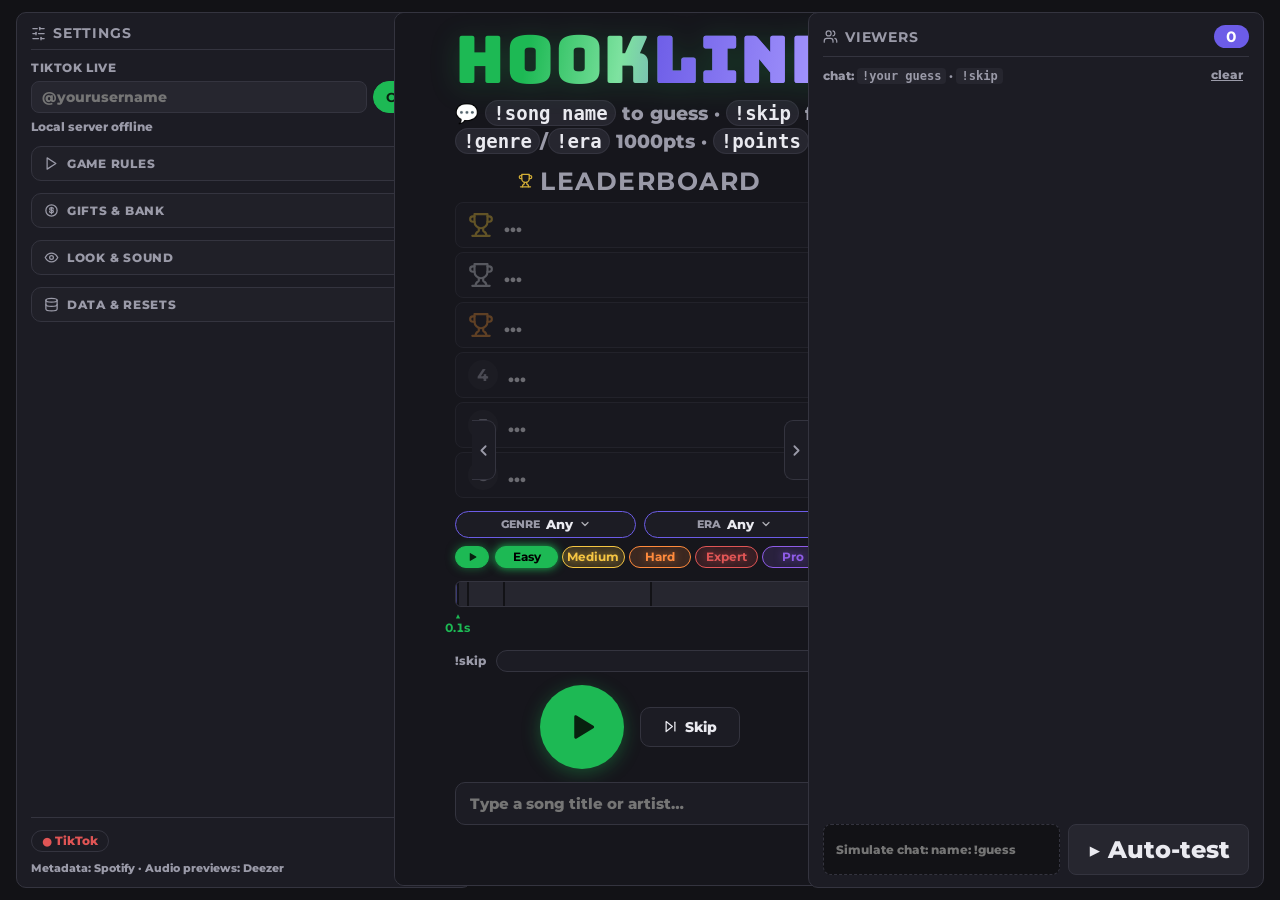
==== commit 8a3e48ac: "Filmoji Coming Soon card + version feeds for all three games + Hookline 1.1 copy Filmoji joins the G" ====
--- a/games/hookline/index.html
+++ b/games/hookline/index.html
@@ -167,6 +167,14 @@
             </div>
             <div class="setting-note">The two !song / !genre hint rows under the logo</div>
           </div>
+          <div class="setting-row" id="row-chatshow">
+            <span class="setting-label">Viewer console</span>
+            <div class="chips">
+              <button class="chip" id="chatshow-cmds">Commands only</button>
+              <button class="chip" id="chatshow-all">All chat</button>
+            </div>
+            <div class="setting-note">Commands only shows guesses and game events; All chat also shows plain viewer messages</div>
+          </div>
         </details>
 
         <details class="sgroup" data-group="data">
@@ -176,6 +184,11 @@
             <div id="catalog-info"></div>
             <button id="rebuild-btn" class="chip">⟳ Update catalogue</button>
             <div class="setting-note" id="rebuild-note">Pulls the latest songs from hookline.fun</div>
+          </div>
+          <div class="setting-row" id="row-update" hidden>
+            <span class="setting-label">Game version</span>
+            <button id="update-btn" class="chip">⟳ Update</button>
+            <div class="setting-note" id="update-note">Checks monkdoesstuff.fun for new game features</div>
           </div>
           <div class="setting-row" id="row-reset">
             <span class="setting-label">Reset</span>
@@ -339,6 +352,10 @@
     <button id="stats-close">Close</button>
   </dialog>
 
+  <!-- slide tabs: tuck the side columns away (settings left, viewers right) -->
+  <button id="left-tab" class="side-tab" title="Hide/show settings" aria-label="Toggle settings column"><svg viewBox="0 0 24 24" fill="none" stroke="currentColor" stroke-width="2.5" stroke-linecap="round" stroke-linejoin="round"><path d="m15 18-6-6 6-6"/></svg></button>
+  <button id="right-tab" class="side-tab" title="Hide/show viewers" aria-label="Toggle viewer column"><svg viewBox="0 0 24 24" fill="none" stroke="currentColor" stroke-width="2.5" stroke-linecap="round" stroke-linejoin="round"><path d="m9 18 6-6-6-6"/></svg></button>
+
   <script type="module" src="js/main.js"></script>
 </body>
 </html>
--- a/games/hookline/css/style.css
+++ b/games/hookline/css/style.css
@@ -1467,3 +1467,52 @@
 .sgroup[open] > summary { color: var(--text); border-bottom: 1px solid var(--border); }
 .sgroup > .setting-row { padding: 10px 12px 4px; }
 .sgroup > .setting-row:last-child { padding-bottom: 12px; }
+
+/* ---------- sliding side columns + edge tabs (Filmoji port) ---------- */
+#layout {
+  grid-template-columns: var(--left-track, 456px) minmax(0, 1fr) var(--right-track, 456px);
+  transition: grid-template-columns 0.3s ease;
+}
+body.left-hidden { --left-track: 0px; }
+body.right-hidden { --right-track: 0px; }
+body { overflow-x: hidden; }
+
+#left-col, #right-col { transition: transform 0.3s ease; }
+#left-col { width: 456px; }
+body.left-hidden #left-col { transform: translateX(calc(-100% - 24px)); }
+body.right-hidden #right-col { transform: translateX(calc(100% + 24px)); }
+
+.side-tab {
+  position: fixed;
+  top: 50%;
+  transform: translateY(-50%);
+  z-index: 30;
+  width: 24px;
+  height: 60px;
+  border: 1px solid var(--border);
+  background: var(--panel);
+  color: var(--text-dim);
+  cursor: pointer;
+  display: flex;
+  align-items: center;
+  justify-content: center;
+  padding: 0;
+  transition: left 0.3s ease, right 0.3s ease, color 0.15s ease;
+}
+.side-tab:hover { color: var(--text); }
+.side-tab svg { width: 17px; height: 17px; transition: transform 0.3s ease; }
+
+#left-tab { left: 472px; border-radius: 0 9px 9px 0; border-left: none; }
+body.left-hidden #left-tab { left: 0; }
+body.left-hidden #left-tab svg { transform: rotate(180deg); }
+
+#right-tab { right: 472px; border-radius: 9px 0 0 9px; border-right: none; }
+body.right-hidden #right-tab { right: 0; }
+body.right-hidden #right-tab svg { transform: rotate(180deg); }
+
+@media (max-width: 1020px) {
+  .side-tab { display: none; }   /* stacked layout - nothing to slide */
+}
+
+/* plain viewer chatter in the console (All chat mode) - dimmed, no accent */
+#chat-feed li.talk { opacity: 0.65; font-style: italic; }
